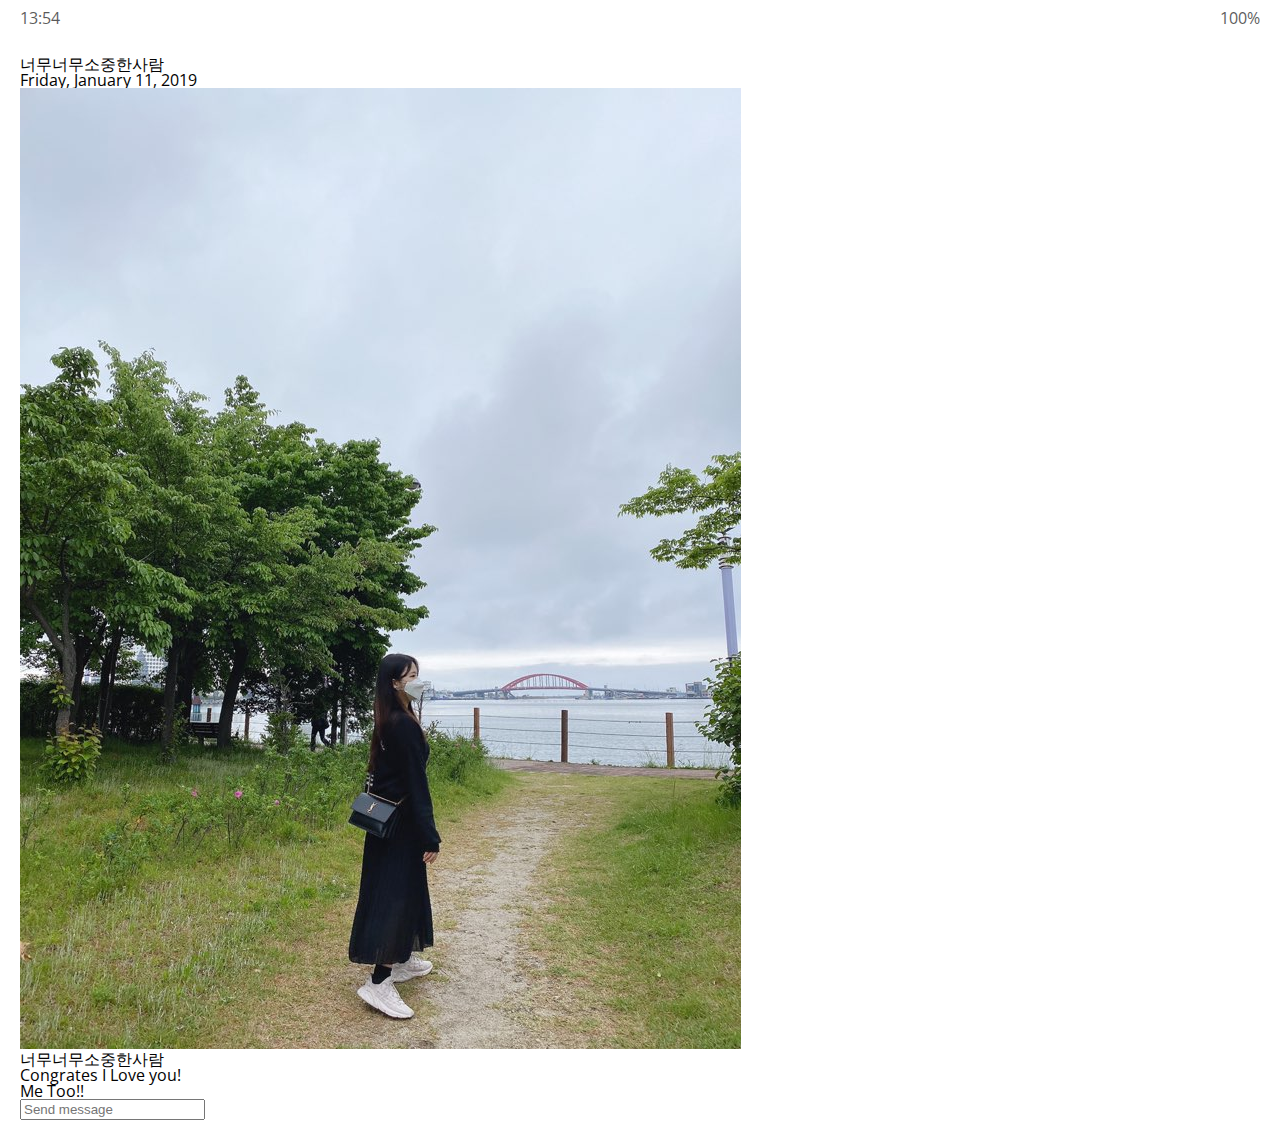
==== chat.html @ 34c51c08 "~#2.1 StatusBar(6.9)" ====
<!DOCTYPE html>
<html lang="en">
  <head>
    <meta charset="UTF-8" />
    <meta name="viewport" content="width=device-width, initial-scale=1.0" />
    <link
      rel="stylesheet"
      href="https://use.fontawesome.com/releases/v5.13.0/css/all.css"
      integrity="sha384-Bfad6CLCknfcloXFOyFnlgtENryhrpZCe29RTifKEixXQZ38WheV+i/6YWSzkz3V"
      crossorigin="anonymous"
    />
    <link rel="stylesheet" href="css/styles.css" />
    <title>Chat | Kakao Clone</title>
  </head>
  <body>
    <div class="status-bar">
      <div class="status-bar__column">
        <span class="status-bar__clock">13:54</span>
      </div>
      <div class="status-bar__column">
        <i class="fas fa-clock"></i>
        <i class="fas fa-volume-mute"></i>
        <i class="fas fa-wifi"></i>
        <span class="status-bar__battery-level">100%</span
        ><i class="fas fa-battery-full"></i>
      </div>
    </div>
    <header class="header">
      <div class="header__header-column">
        <a href="index.html" class="header__back-btn"
          ><i class="fas fa-arrow-left fa-2x"></i
        ></a>
        <h1 class="header__title">너무너무소중한사람</h1>
      </div>
      <div class="header__header-column">
        <span class="header__icon">
          <i class="fas fa-search"></i>
        </span>
        <div class="header__icon">
          <i class="fas fa-bars"></i>
        </div>
      </div>
    </header>
    <main class="chat">
      <ul class="chat__messages">
        <span class="chat__timestamp">Friday, January 11, 2019</span>
        <li class="incoming-message message">
          <img src="images/avatar.jpg" class="g-avatar message__avatar" />
          <div class="message__content">
            <span class="message__autor">너무너무소중한사람</span>
            <div class="message__bubble">Congrates I Love you!</div>
          </div>
          <span class="message__timestamp"></span>
        </li>
        <li class="incoming-message message">
          <span class="message__timestamp"></span>
          <div class="message__content">
            <div class="message__bubble">Me Too!!</div>
          </div>
        </li>
      </ul>
    </main>
    <div class="chat__write">
      <div class="chat__write-column">
        <i class="far fa-plus-square"></i>
      </div>
      <div class="chat__write-column">
        <input
          type="text"
          placeholder="Send message"
          class="chat__write-input"
        />
      </div>
      <div class="chat__write-column">
        <span class="chat__write-icon">
          <i class="far fa-smile-wink"></i>
          <i class="fas fa-microphone"></i>
        </span>
      </div>
    </div>
  </body>
</html>
---- css/styles.css ----
@import url("https://fonts.googleapis.com/css2?family=Open+Sans:ital,wght@0,400;1,700&display=swap");
@import "reset.css";
@import "status-bar.css";

body {
  background-color: white;
  padding: 10px 20px;
  color: #020202;
  font-family: "Open Sans", -apple-system, BlinkMacSystemFont, "Segoe UI",
    Roboto, Oxygen, Ubuntu, Cantarell, "Helvetica Neue", sans-serif;
}
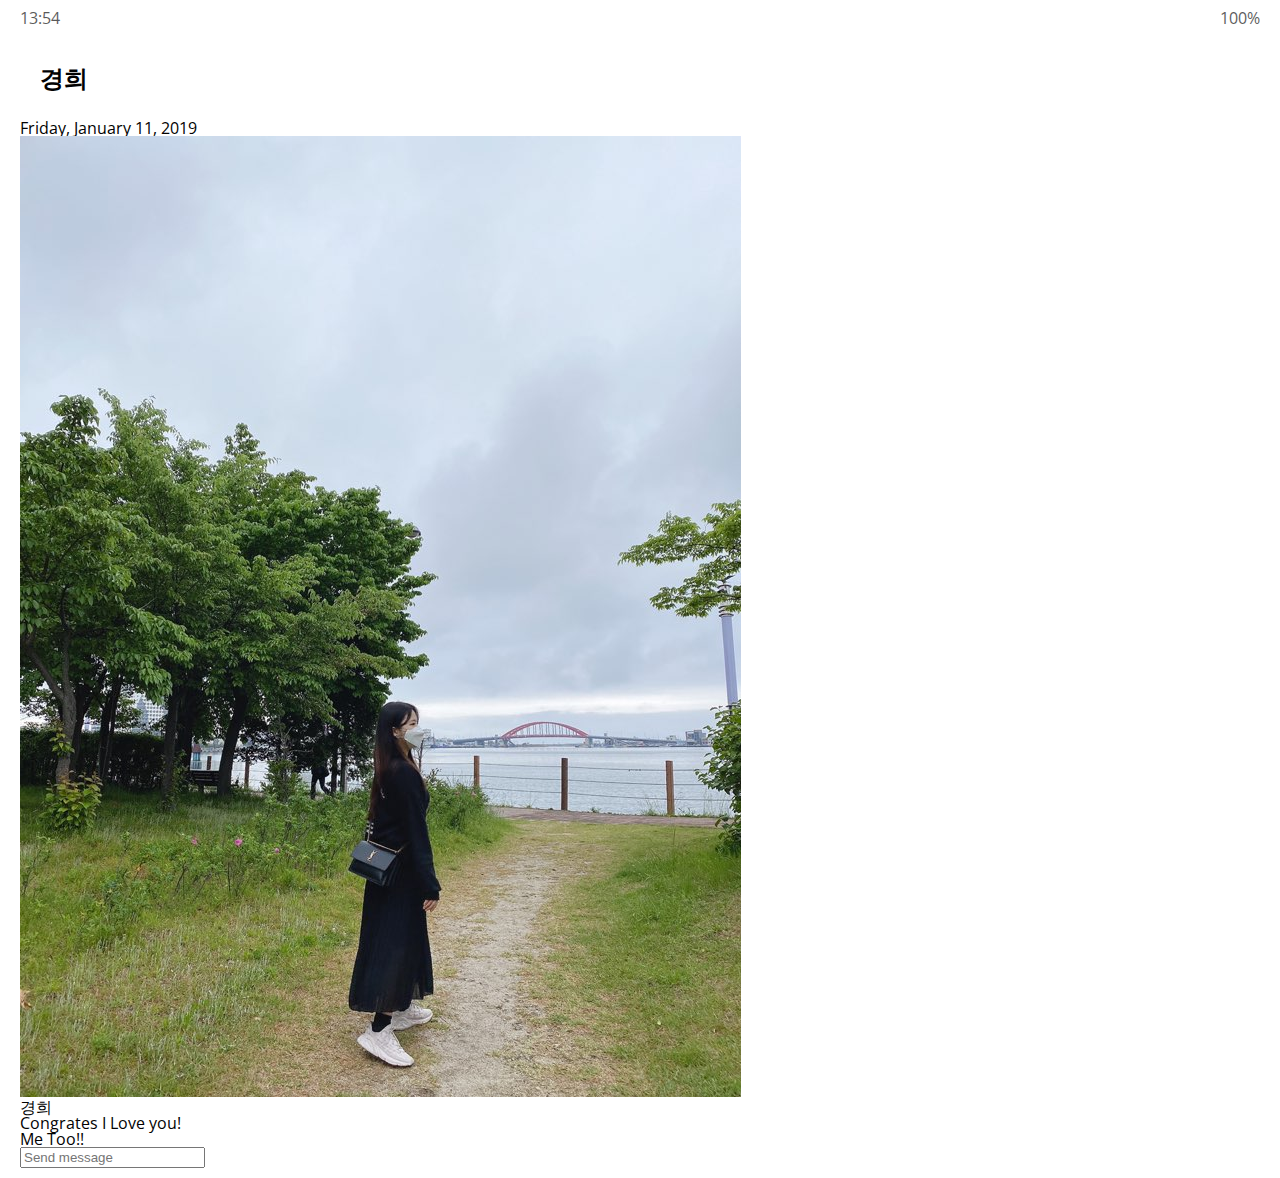
==== commit 2216ad1b: "~#2.9 Find Screen(6.10)" ====
--- a/chat.html
+++ b/chat.html
@@ -28,17 +28,17 @@
     <header class="header">
       <div class="header__header-column">
         <a href="index.html" class="header__back-btn"
-          ><i class="fas fa-arrow-left fa-2x"></i
+          ><i class="fas fa-arrow-left"></i
         ></a>
-        <h1 class="header__title">너무너무소중한사람</h1>
+        <h1 class="header__title">경희</h1>
       </div>
       <div class="header__header-column">
         <span class="header__icon">
           <i class="fas fa-search"></i>
         </span>
-        <div class="header__icon">
+        <span class="header__icon">
           <i class="fas fa-bars"></i>
-        </div>
+        </span>
       </div>
     </header>
     <main class="chat">
@@ -47,7 +47,7 @@
         <li class="incoming-message message">
           <img src="images/avatar.jpg" class="g-avatar message__avatar" />
           <div class="message__content">
-            <span class="message__autor">너무너무소중한사람</span>
+            <span class="message__autor">경희</span>
             <div class="message__bubble">Congrates I Love you!</div>
           </div>
           <span class="message__timestamp"></span>
--- a/css/styles.css
+++ b/css/styles.css
@@ -1,6 +1,15 @@
-@import url("https://fonts.googleapis.com/css2?family=Open+Sans:ital,wght@0,400;1,700&display=swap");
+@import url("https://fonts.googleapis.com/css2?family=Open+Sans:wght@300;400;600;700;800&display=swap");
 @import "reset.css";
 @import "status-bar.css";
+@import "header.css";
+@import "nav-bar.css";
+@import "friend.css";
+@import "friends.css";
+@import "find.css";
+
+* {
+  box-sizing: border-box;
+}
 
 body {
   background-color: white;
@@ -9,3 +18,8 @@
   font-family: "Open Sans", -apple-system, BlinkMacSystemFont, "Segoe UI",
     Roboto, Oxygen, Ubuntu, Cantarell, "Helvetica Neue", sans-serif;
 }
+
+a {
+  color: inherit;
+  text-decoration: none;
+}
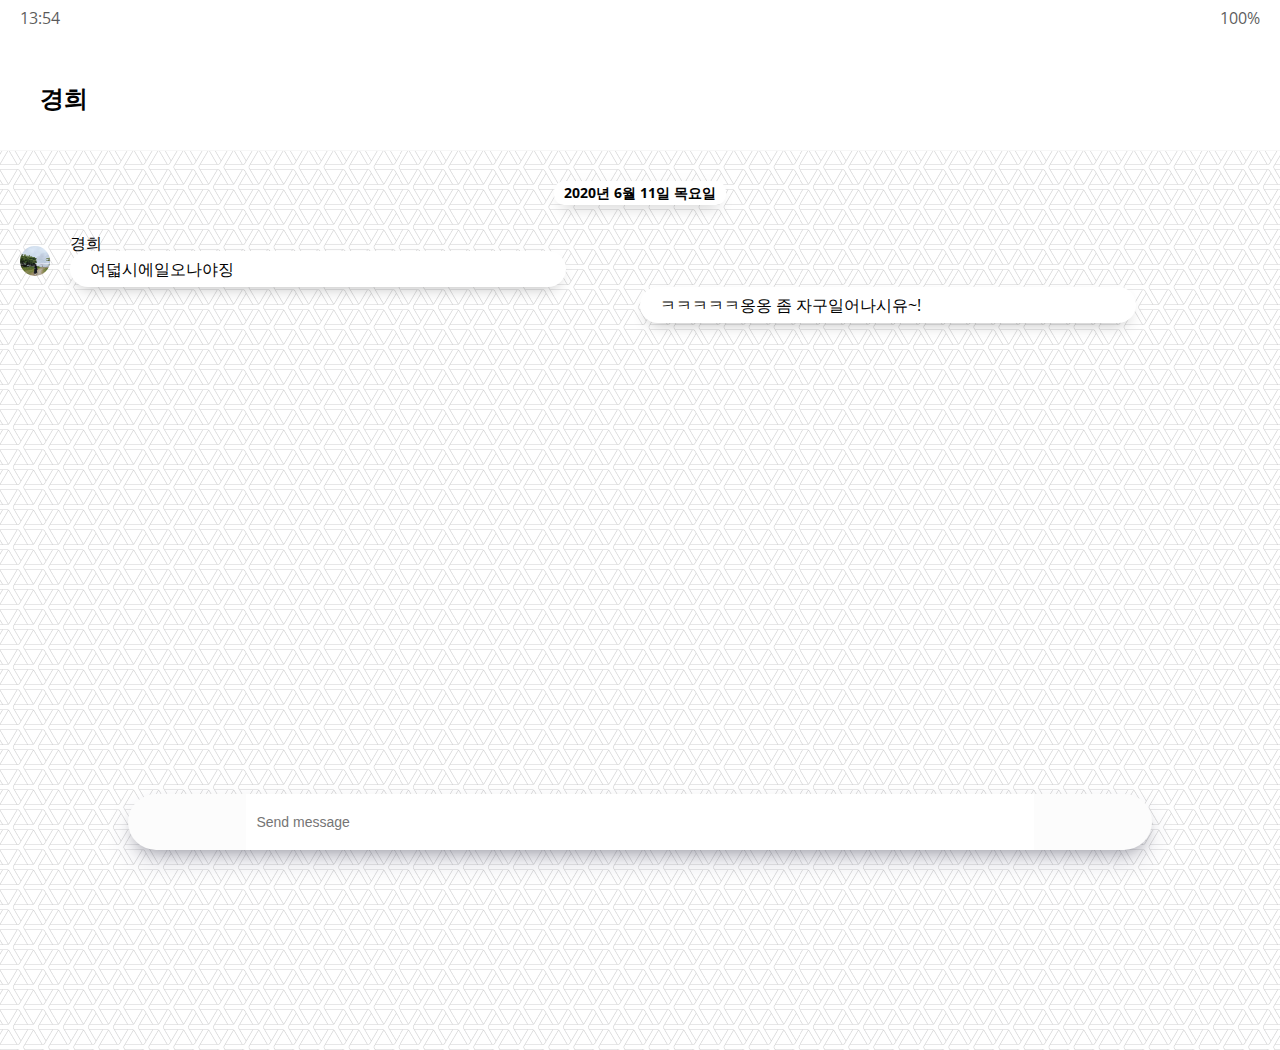
==== commit 49c3272d: "~#2.13 chats screen part two(6.11)" ====
--- a/chat.html
+++ b/chat.html
@@ -12,7 +12,7 @@
     <link rel="stylesheet" href="css/styles.css" />
     <title>Chat | Kakao Clone</title>
   </head>
-  <body>
+  <body class="chat-body">
     <div class="status-bar">
       <div class="status-bar__column">
         <span class="status-bar__clock">13:54</span>
@@ -41,21 +41,21 @@
         </span>
       </div>
     </header>
-    <main class="chat">
+    <main class="chat-screen">
       <ul class="chat__messages">
-        <span class="chat__timestamp">Friday, January 11, 2019</span>
+        <span class="chat__timestamp">2020년 6월 11일 목요일</span>
         <li class="incoming-message message">
           <img src="images/avatar.jpg" class="g-avatar message__avatar" />
           <div class="message__content">
             <span class="message__autor">경희</span>
-            <div class="message__bubble">Congrates I Love you!</div>
+            <div class="message__bubble">여덟시에일오나야징</div>
           </div>
-          <span class="message__timestamp"></span>
         </li>
-        <li class="incoming-message message">
-          <span class="message__timestamp"></span>
+        <li class="sent-message message">
           <div class="message__content">
-            <div class="message__bubble">Me Too!!</div>
+            <div class="message__bubble">
+              ㅋㅋㅋㅋㅋ옹옹 좀 자구일어나시유~!
+            </div>
           </div>
         </li>
       </ul>
--- a/css/styles.css
+++ b/css/styles.css
@@ -6,7 +6,9 @@
 @import "friend.css";
 @import "friends.css";
 @import "find.css";
-
+@import "more.css";
+@import "settings.css";
+@import "chat.css";
 * {
   box-sizing: border-box;
 }
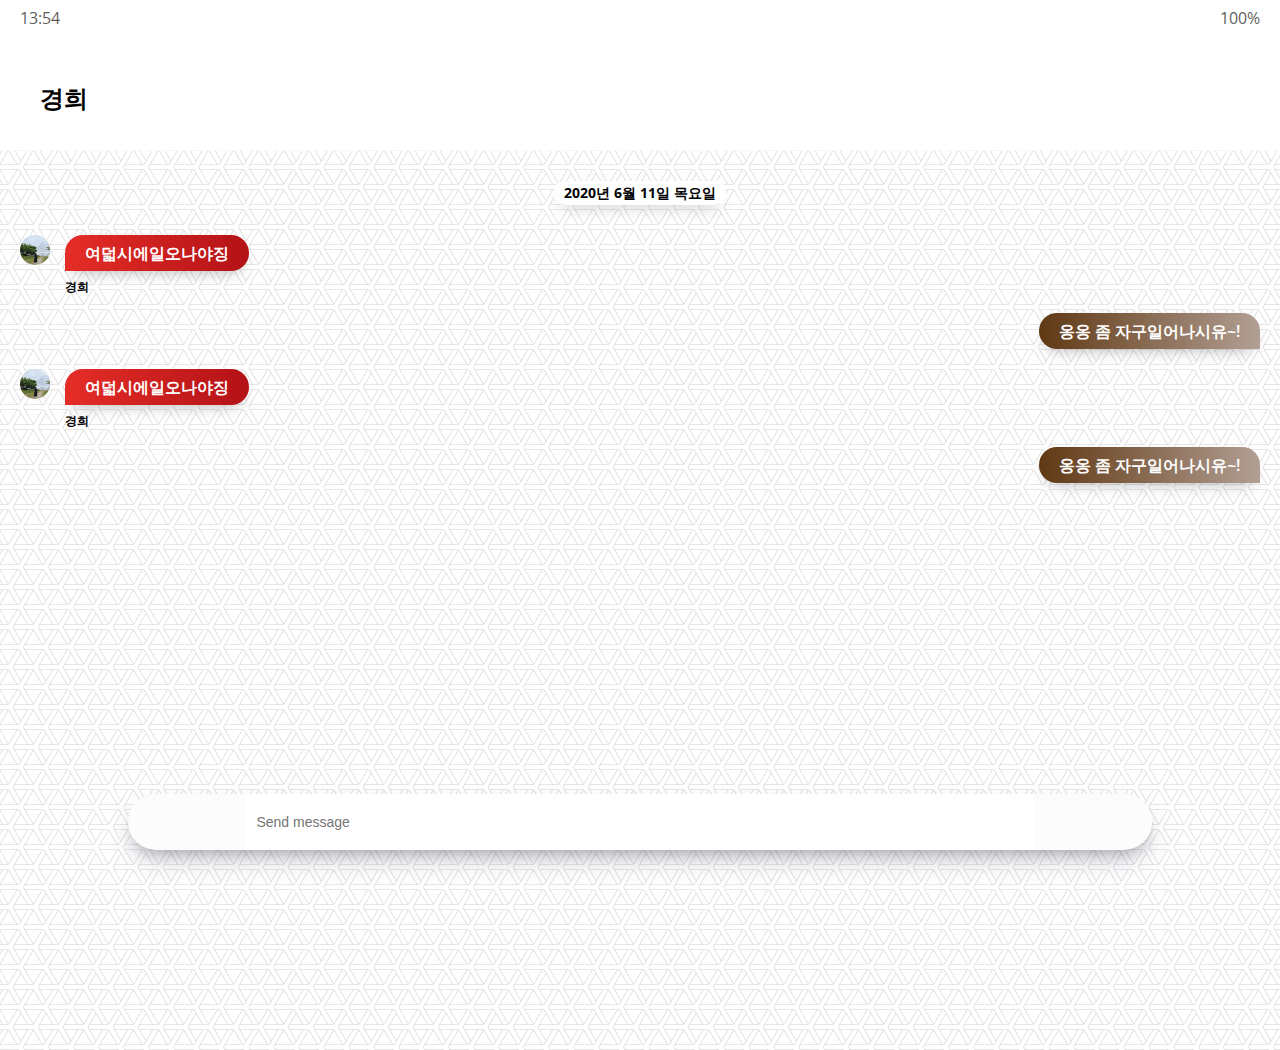
==== commit 33648282: "#2.16 Bugfixing(6.12)" ====
--- a/chat.html
+++ b/chat.html
@@ -47,15 +47,29 @@
         <li class="incoming-message message">
           <img src="images/avatar.jpg" class="g-avatar message__avatar" />
           <div class="message__content">
+            <span class="message__bubble">여덟시에일오나야징</span>
             <span class="message__autor">경희</span>
-            <div class="message__bubble">여덟시에일오나야징</div>
           </div>
         </li>
         <li class="sent-message message">
           <div class="message__content">
-            <div class="message__bubble">
-              ㅋㅋㅋㅋㅋ옹옹 좀 자구일어나시유~!
-            </div>
+            <span class="message__bubble">
+              옹옹 좀 자구일어나시유~!
+            </span>
+          </div>
+        </li>
+        <li class="incoming-message message">
+          <img src="images/avatar.jpg" class="g-avatar message__avatar" />
+          <div class="message__content">
+            <span class="message__bubble">여덟시에일오나야징</span>
+            <span class="message__autor">경희</span>
+          </div>
+        </li>
+        <li class="sent-message message">
+          <div class="message__content">
+            <span class="message__bubble">
+              옹옹 좀 자구일어나시유~!
+            </span>
           </div>
         </li>
       </ul>
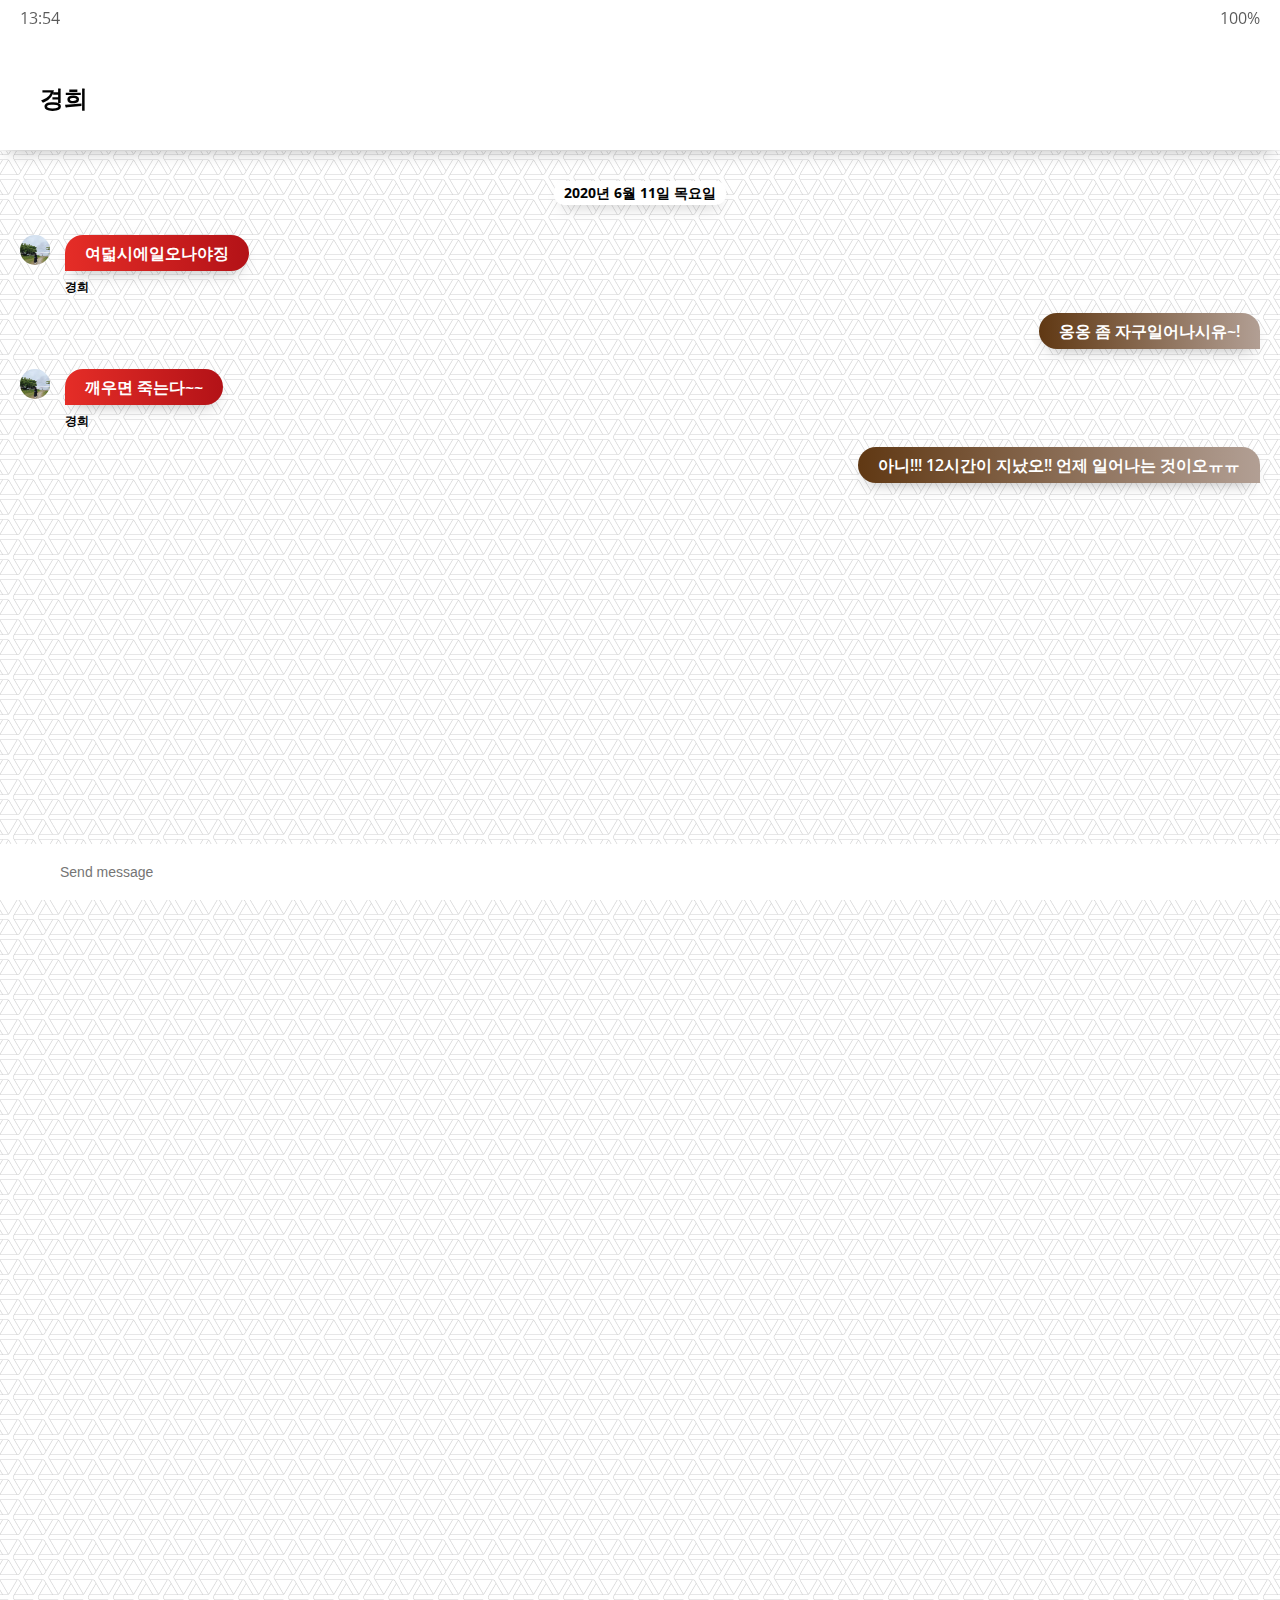
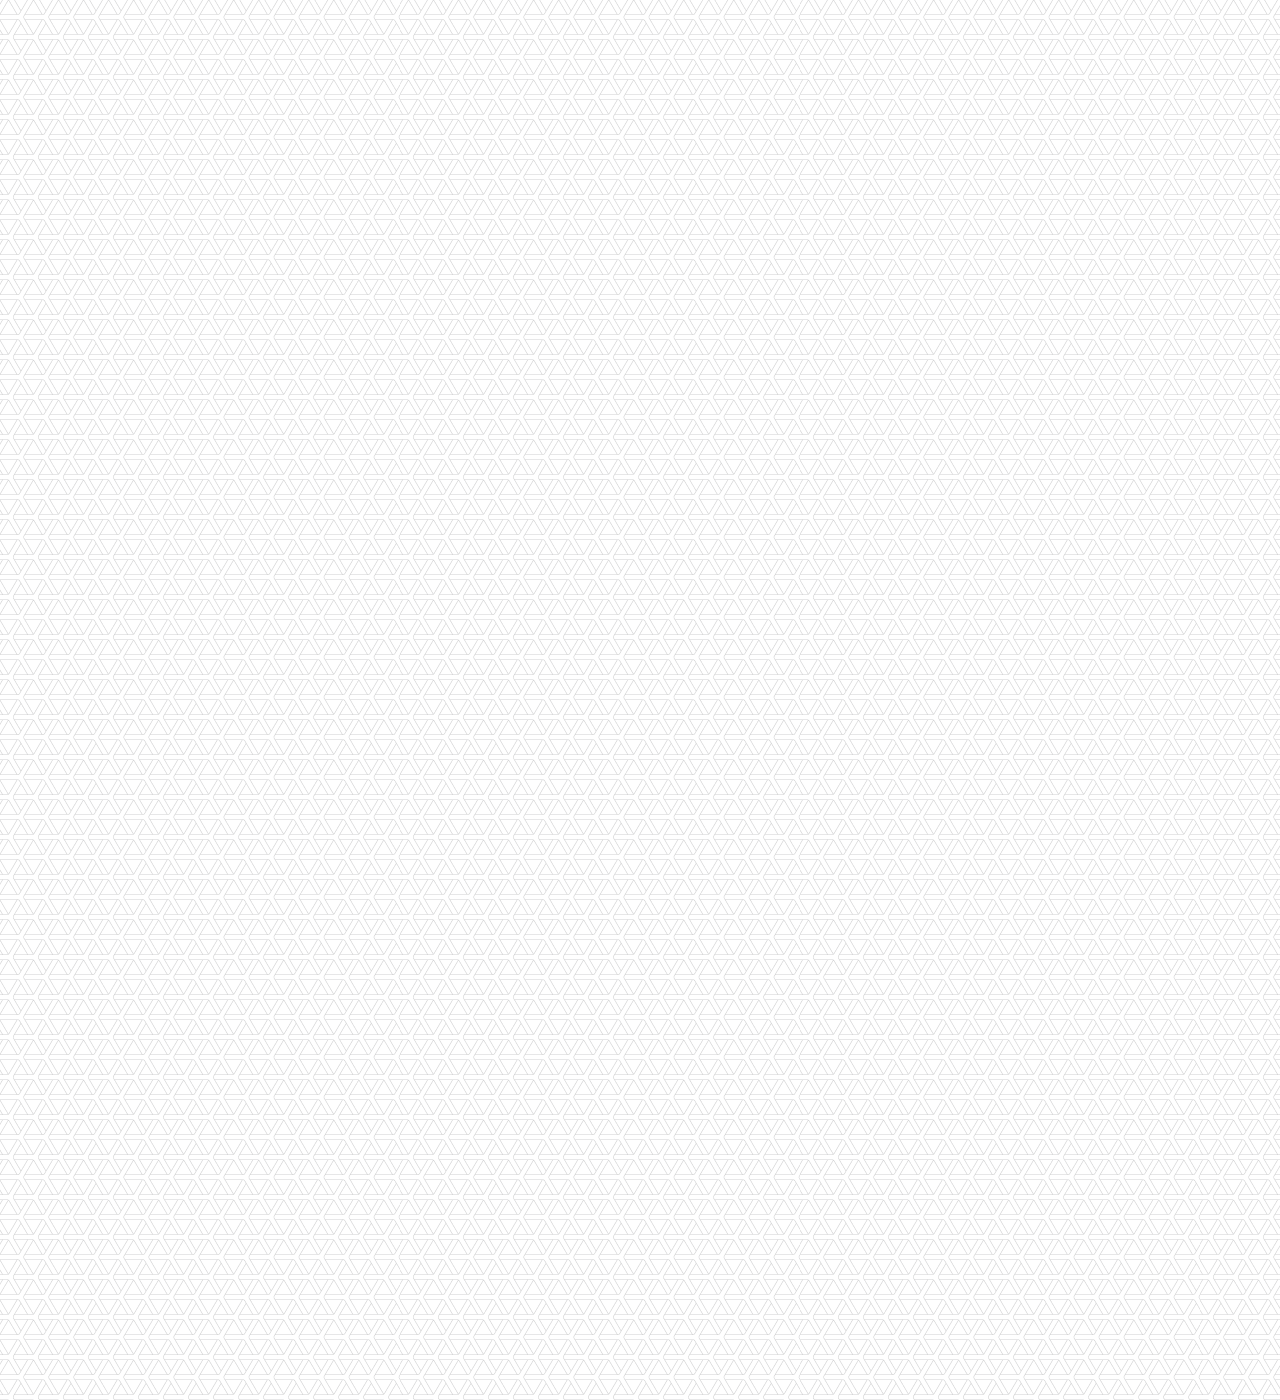
==== commit e2b9f0a9: "#3.3 Message Animation(6.14)" ====
--- a/chat.html
+++ b/chat.html
@@ -13,34 +13,36 @@
     <title>Chat | Kakao Clone</title>
   </head>
   <body class="chat-body">
-    <div class="status-bar">
-      <div class="status-bar__column">
-        <span class="status-bar__clock">13:54</span>
+    <div class="header-wrapper">
+      <div class="status-bar">
+        <div class="status-bar__column">
+          <span class="status-bar__clock">13:54</span>
+        </div>
+        <div class="status-bar__column">
+          <i class="fas fa-clock"></i>
+          <i class="fas fa-volume-mute"></i>
+          <i class="fas fa-wifi"></i>
+          <span class="status-bar__battery-level">100%</span
+          ><i class="fas fa-battery-full"></i>
+        </div>
       </div>
-      <div class="status-bar__column">
-        <i class="fas fa-clock"></i>
-        <i class="fas fa-volume-mute"></i>
-        <i class="fas fa-wifi"></i>
-        <span class="status-bar__battery-level">100%</span
-        ><i class="fas fa-battery-full"></i>
-      </div>
+      <header class="header">
+        <div class="header__header-column">
+          <a href="index.html" class="header__back-btn"
+            ><i class="fas fa-arrow-left"></i
+          ></a>
+          <h1 class="header__title">경희</h1>
+        </div>
+        <div class="header__header-column">
+          <span class="header__icon">
+            <i class="fas fa-search"></i>
+          </span>
+          <span class="header__icon">
+            <i class="fas fa-bars"></i>
+          </span>
+        </div>
+      </header>
     </div>
-    <header class="header">
-      <div class="header__header-column">
-        <a href="index.html" class="header__back-btn"
-          ><i class="fas fa-arrow-left"></i
-        ></a>
-        <h1 class="header__title">경희</h1>
-      </div>
-      <div class="header__header-column">
-        <span class="header__icon">
-          <i class="fas fa-search"></i>
-        </span>
-        <span class="header__icon">
-          <i class="fas fa-bars"></i>
-        </span>
-      </div>
-    </header>
     <main class="chat-screen">
       <ul class="chat__messages">
         <span class="chat__timestamp">2020년 6월 11일 목요일</span>
@@ -61,31 +63,25 @@
         <li class="incoming-message message">
           <img src="images/avatar.jpg" class="g-avatar message__avatar" />
           <div class="message__content">
-            <span class="message__bubble">여덟시에일오나야징</span>
+            <span class="message__bubble">깨우면 죽는다~~</span>
             <span class="message__autor">경희</span>
           </div>
         </li>
         <li class="sent-message message">
           <div class="message__content">
             <span class="message__bubble">
-              옹옹 좀 자구일어나시유~!
+              아니!!! 12시간이 지났오!! 언제 일어나는 것이오ㅠㅠ
             </span>
           </div>
         </li>
       </ul>
     </main>
-    <div class="chat__write">
-      <div class="chat__write-column">
+    <div class="chat__write--container">
+      <input type="text" placeholder="Send message" class="chat__write-input" />
+      <div class="chat__icon-left chat__icon">
         <i class="far fa-plus-square"></i>
       </div>
-      <div class="chat__write-column">
-        <input
-          type="text"
-          placeholder="Send message"
-          class="chat__write-input"
-        />
-      </div>
-      <div class="chat__write-column">
+      <div class="chat__icon-right chat__icon">
         <span class="chat__write-icon">
           <i class="far fa-smile-wink"></i>
           <i class="fas fa-microphone"></i>
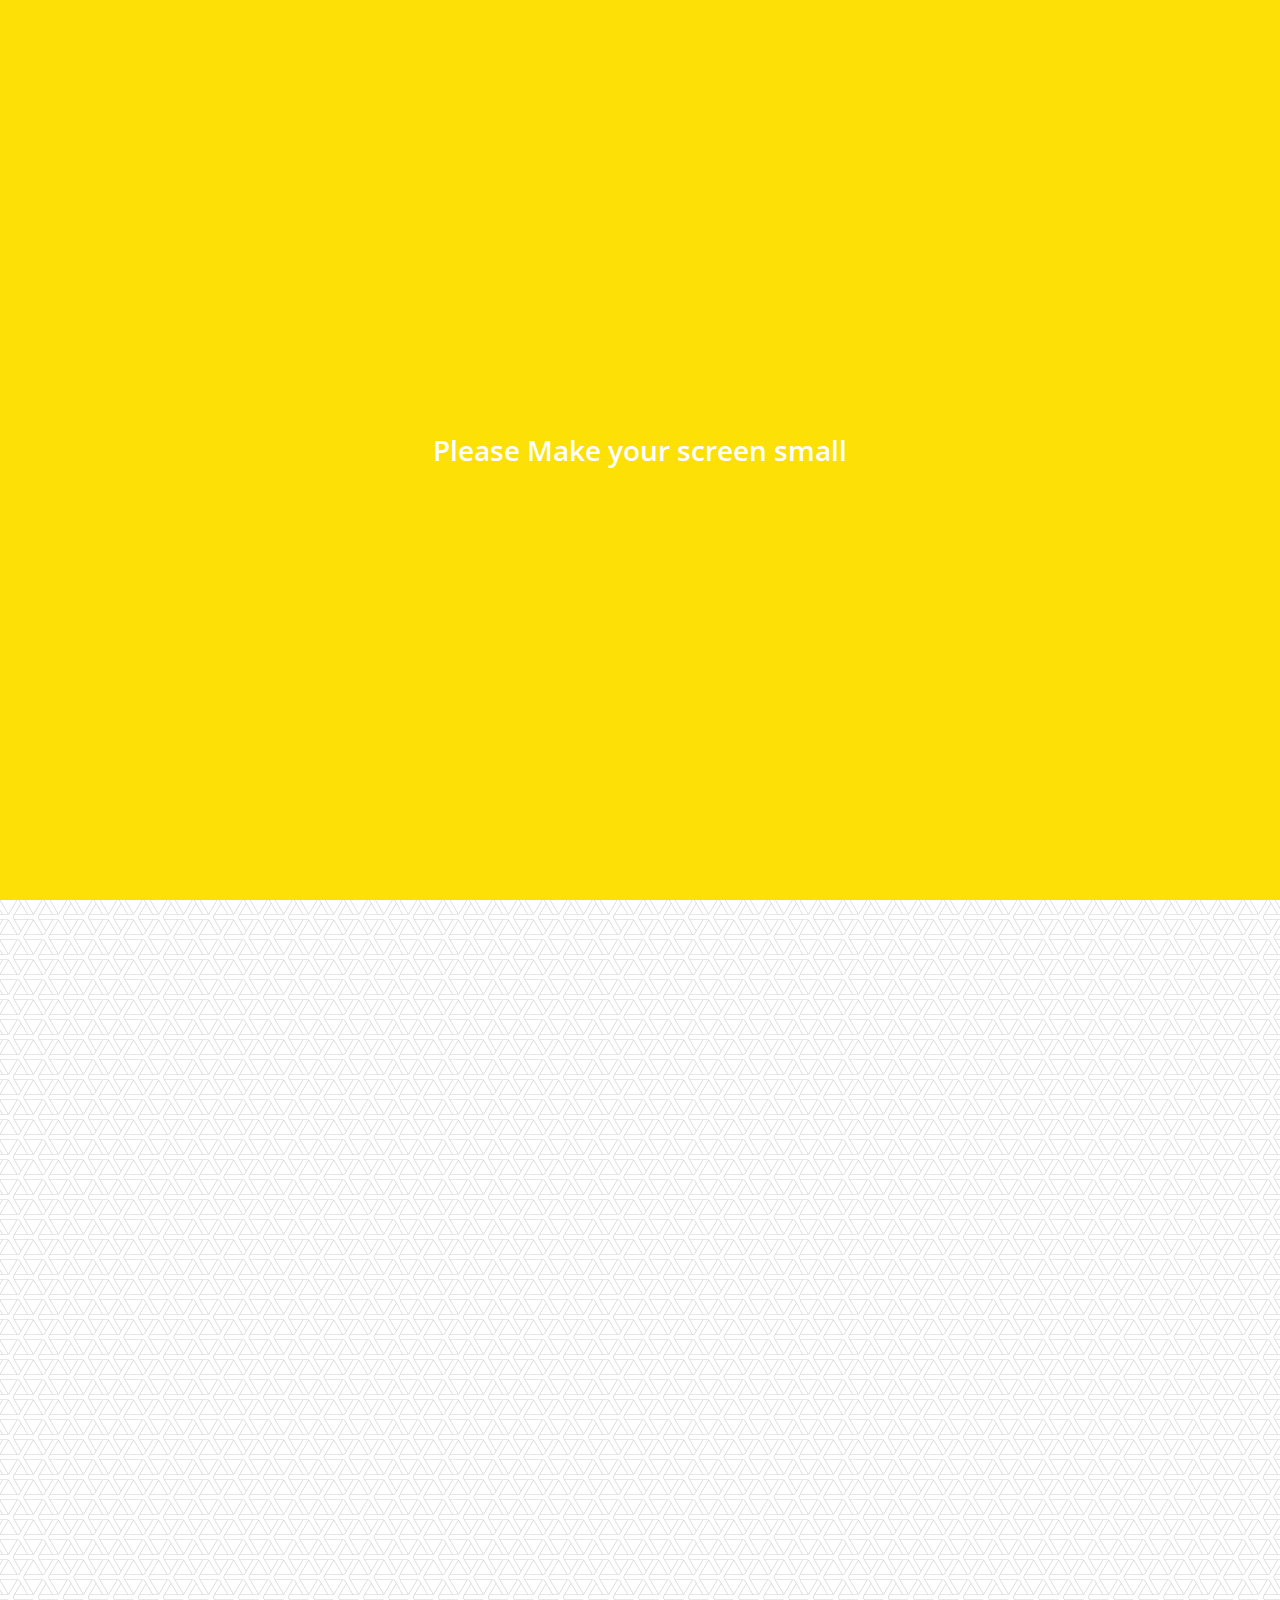
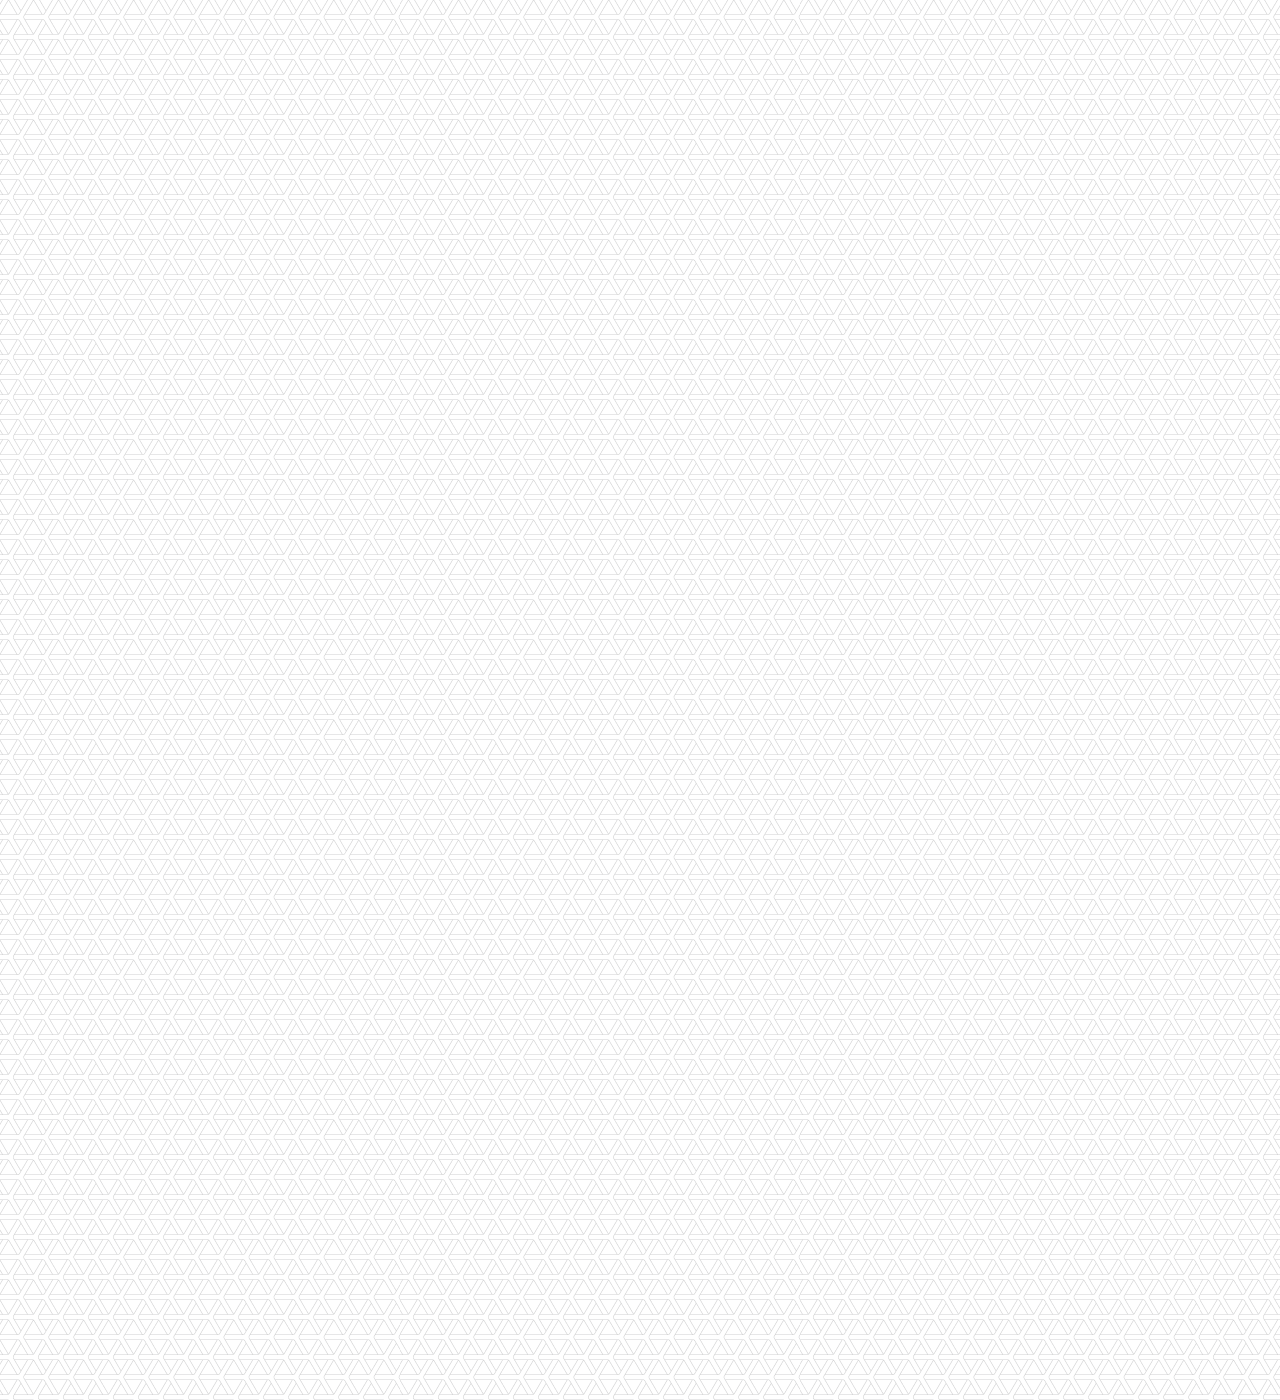
==== commit 5ea97c6c: "#8.5 Screen Size Media Query(6.16)" ====
--- a/chat.html
+++ b/chat.html
@@ -88,5 +88,8 @@
         </span>
       </div>
     </div>
+    <div class="bigScreen">
+      <span class="bigScreen__text">Please Make your screen small</span>
+    </div>
   </body>
 </html>
--- a/css/styles.css
+++ b/css/styles.css
@@ -9,6 +9,8 @@
 @import "more.css";
 @import "settings.css";
 @import "chat.css";
+@import "moblie.css";
+
 * {
   box-sizing: border-box;
 }
@@ -25,3 +27,18 @@
   color: inherit;
   text-decoration: none;
 }
+
+@keyframes fadeIn {
+  from {
+    opacity: 0;
+    transform: translateY(50px);
+  }
+  to {
+    opacity: 1;
+    transform: none;
+  }
+}
+
+main {
+  animation: fadeIn 0.5s ease-in-out;
+}
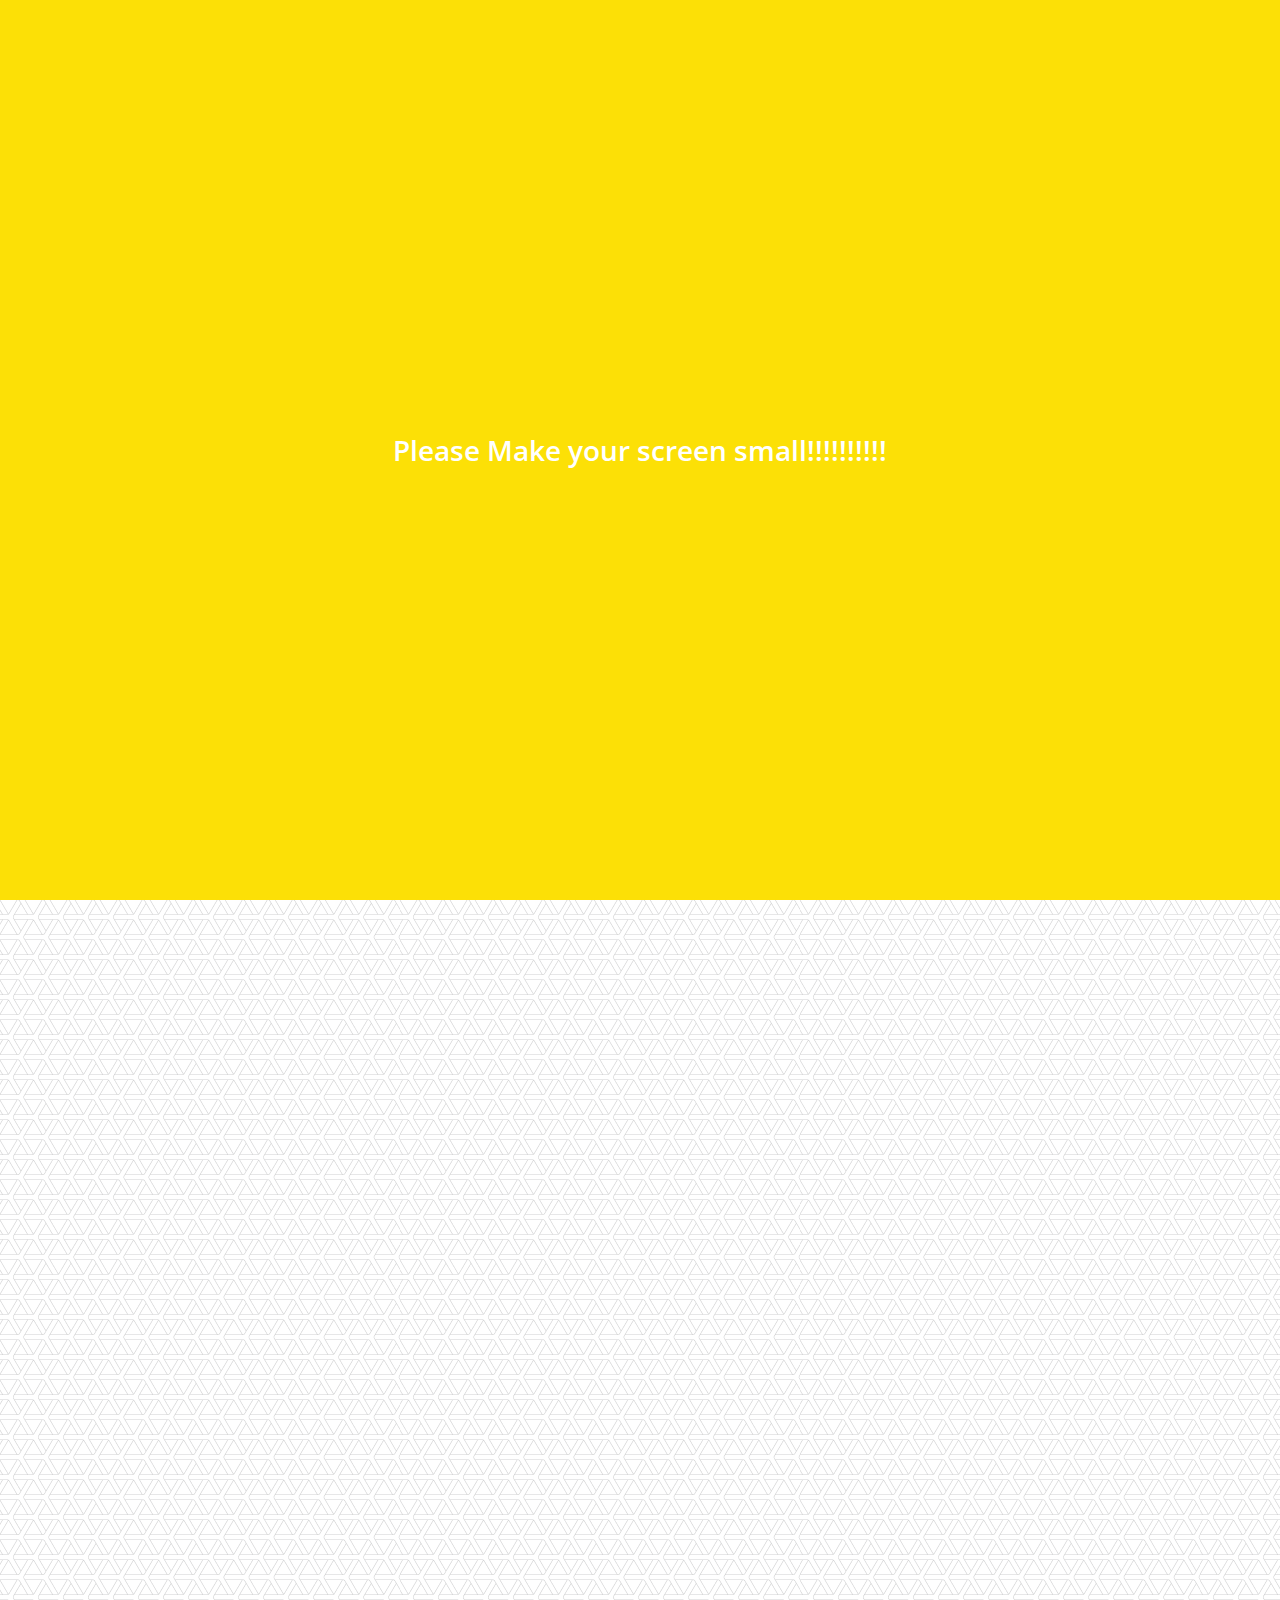
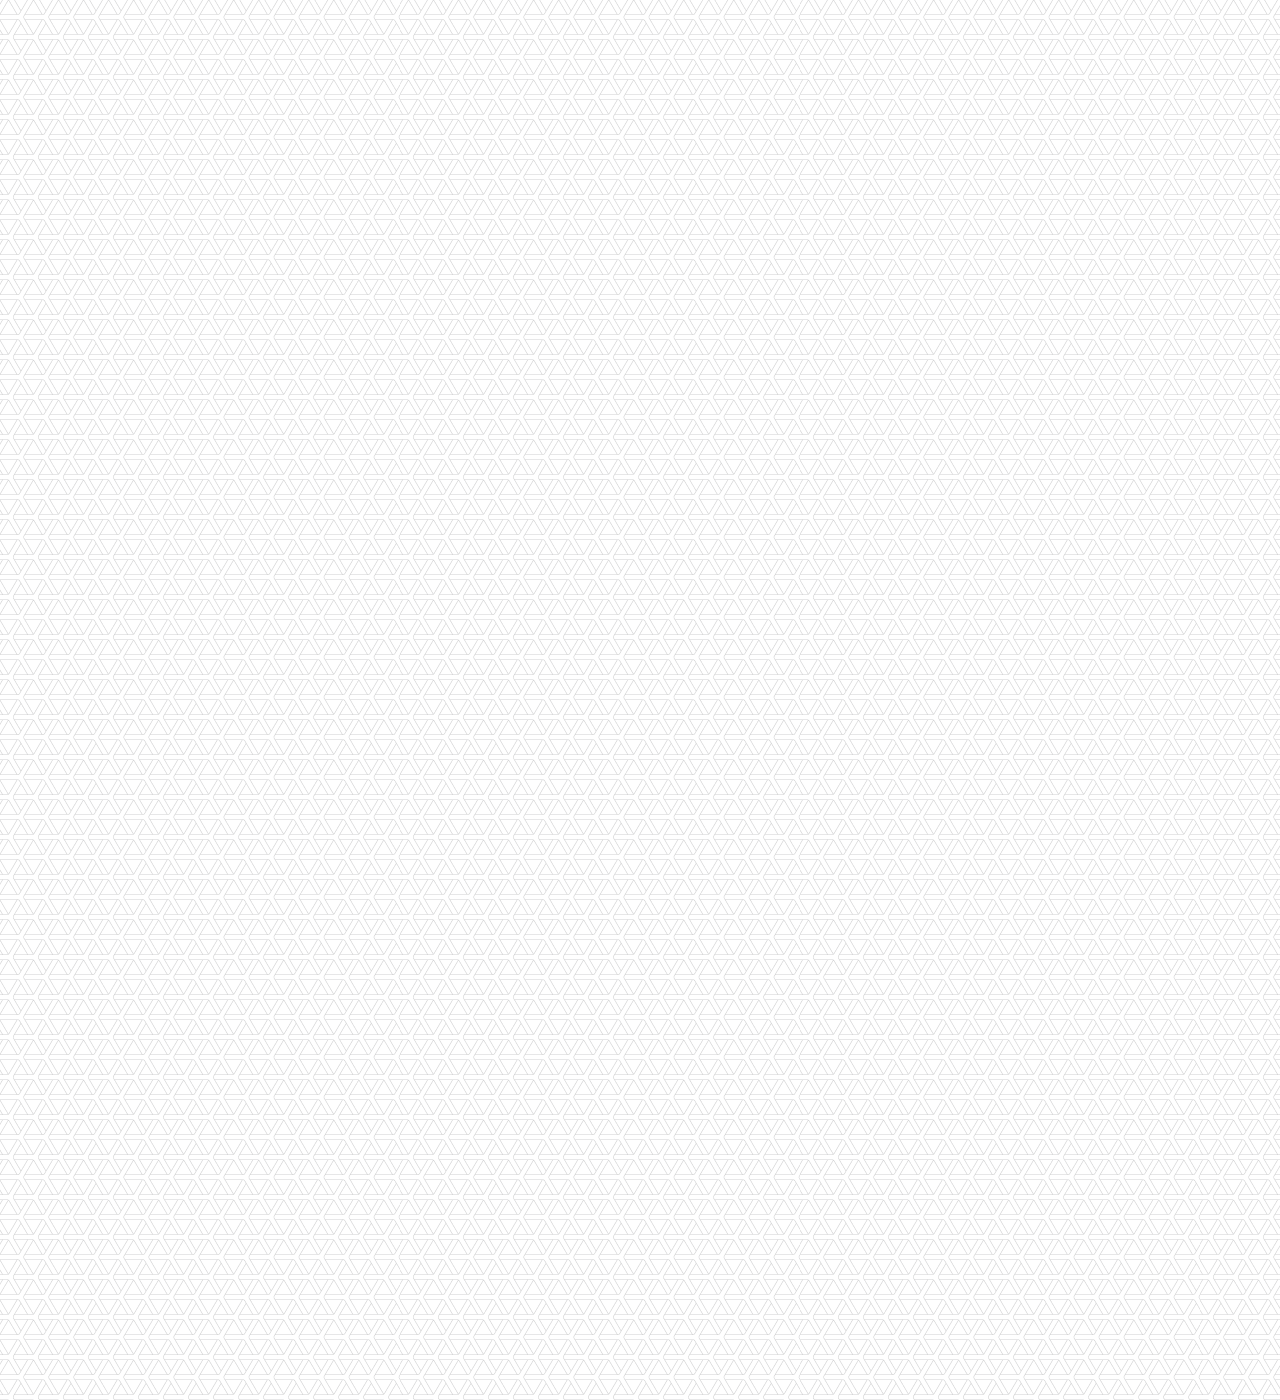
==== commit 75a5b29c: "added !!!" ====
--- a/chat.html
+++ b/chat.html
@@ -89,7 +89,9 @@
       </div>
     </div>
     <div class="bigScreen">
-      <span class="bigScreen__text">Please Make your screen small</span>
+      <span class="bigScreen__text"
+        >Please Make your screen small!!!!!!!!!!</span
+      >
     </div>
   </body>
 </html>
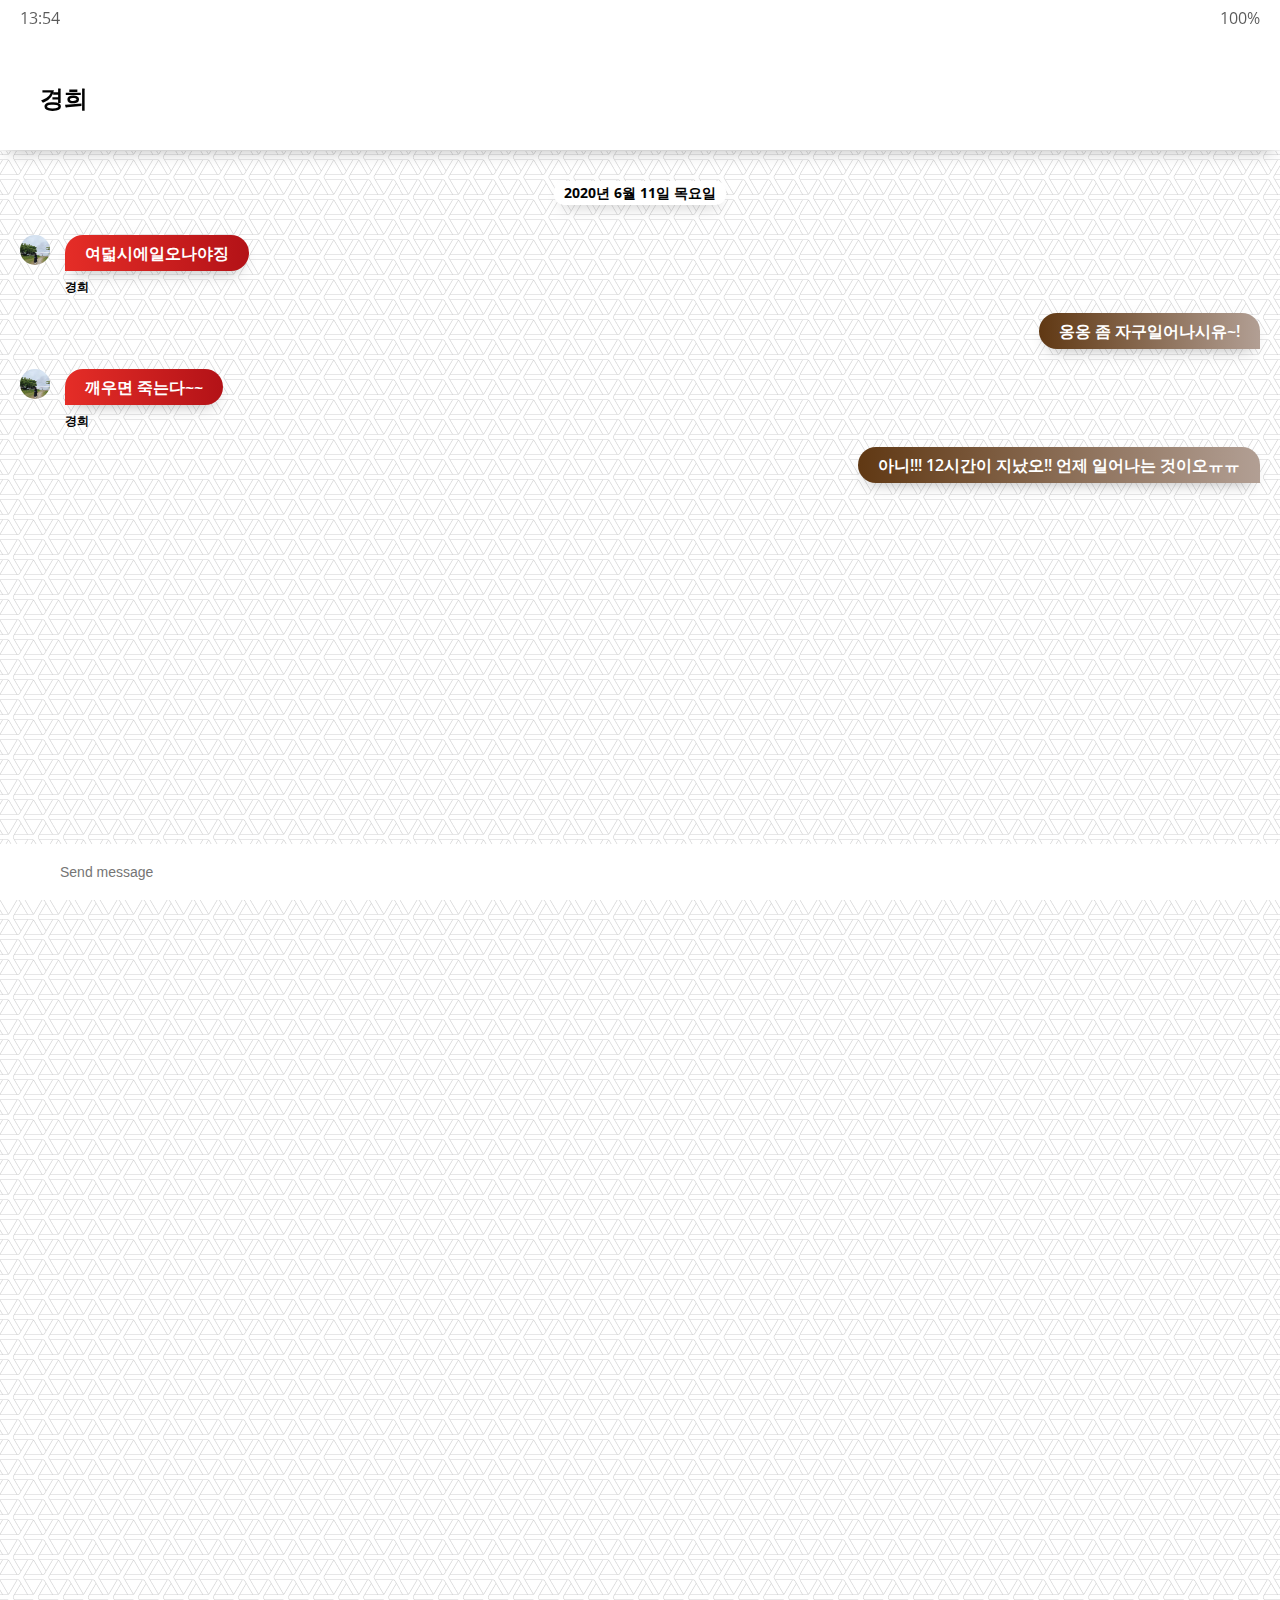
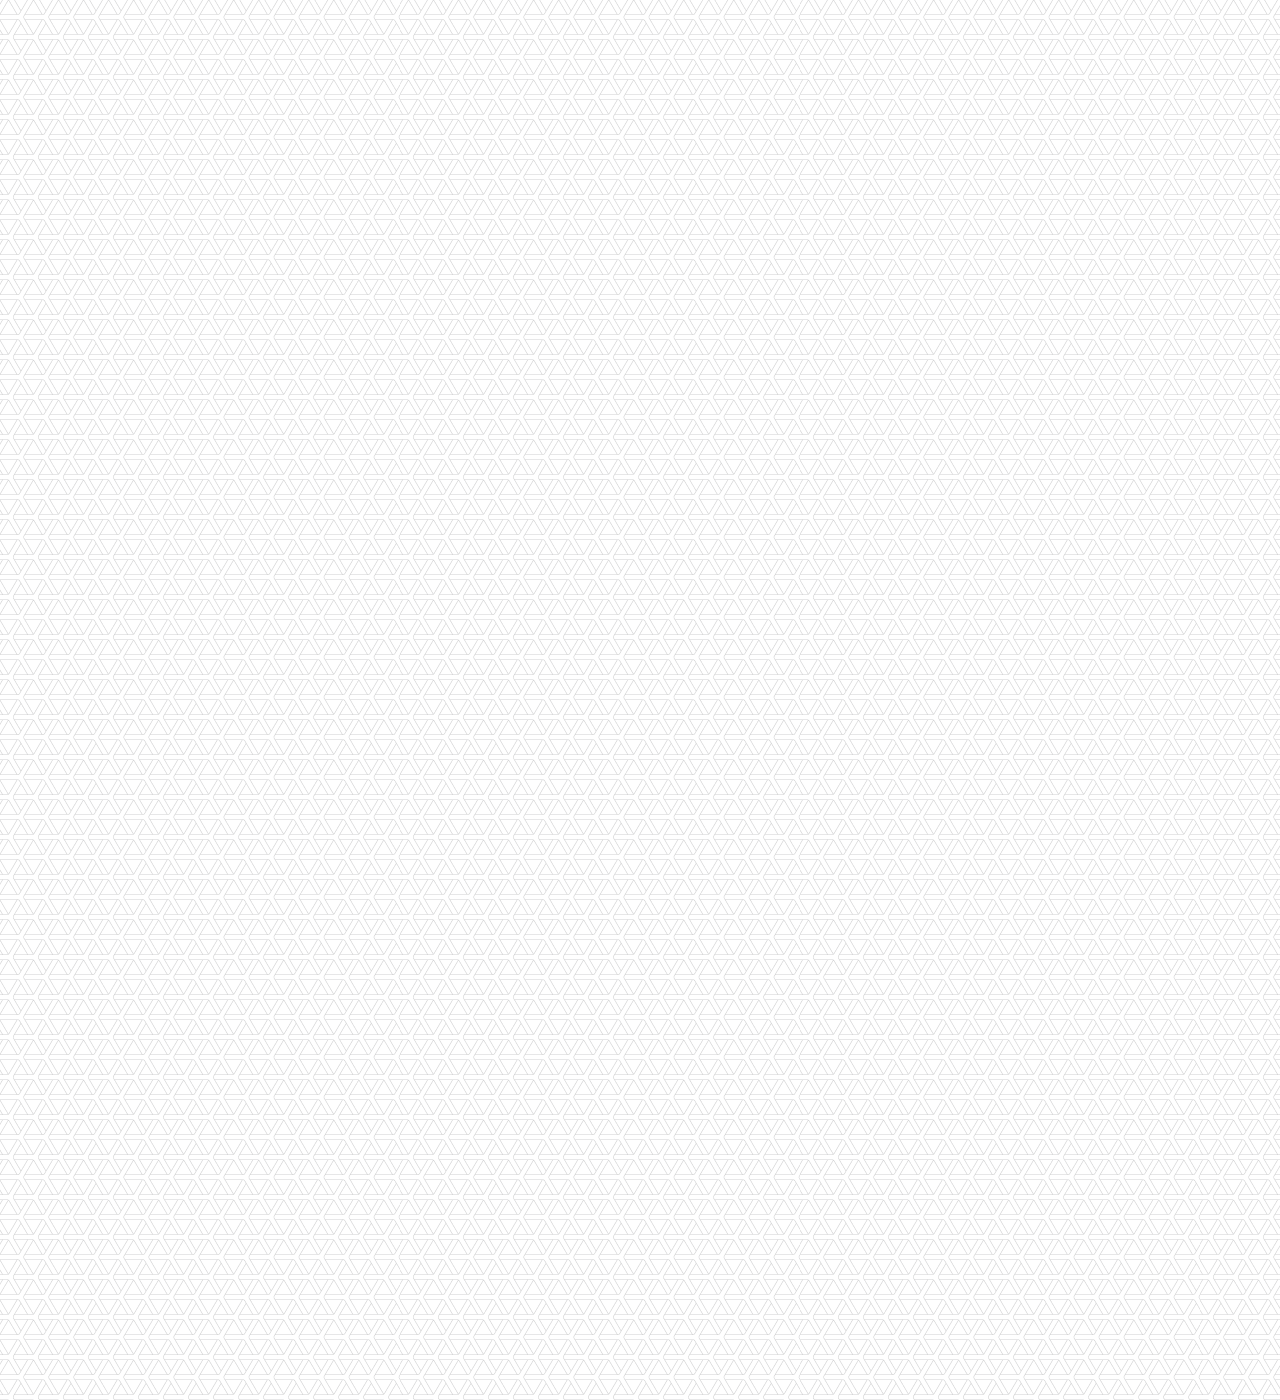
==== commit 9b1a013b: "changes" ====
--- a/chat.html
+++ b/chat.html
@@ -88,10 +88,5 @@
         </span>
       </div>
     </div>
-    <div class="bigScreen">
-      <span class="bigScreen__text"
-        >Please Make your screen small!!!!!!!!!!</span
-      >
-    </div>
   </body>
 </html>
